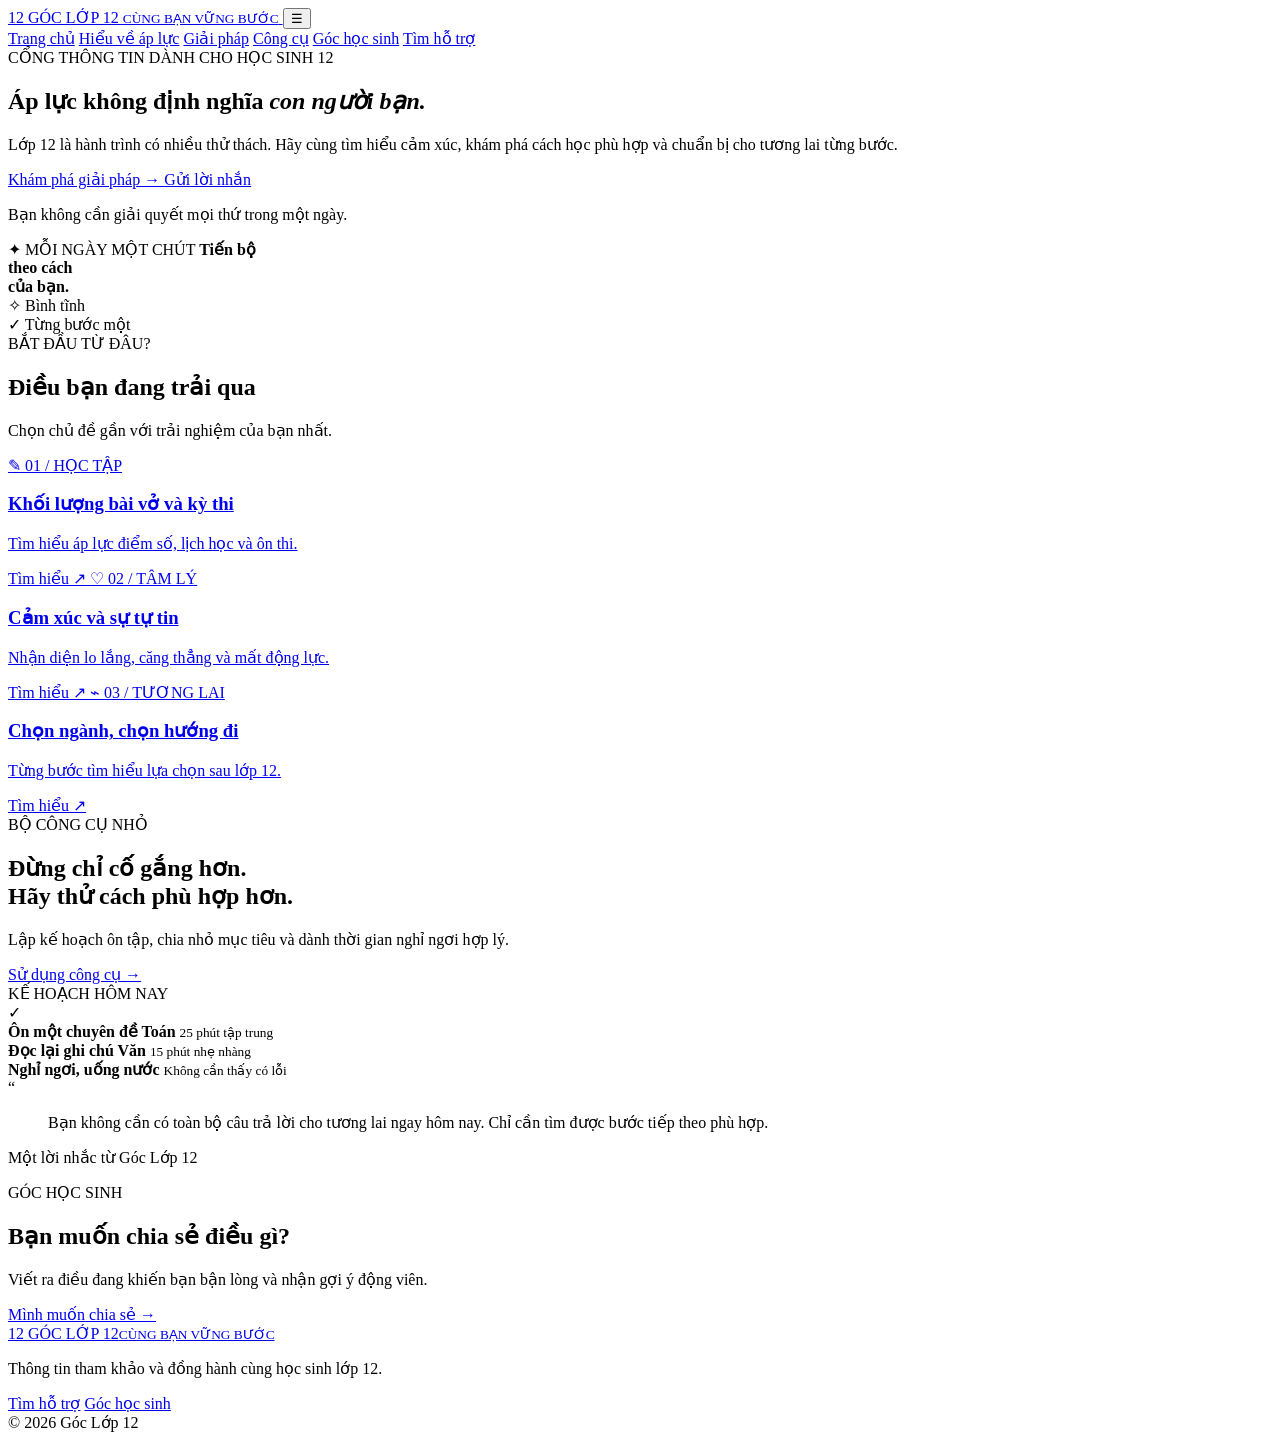
==== index.html @ e757c5ba "index.html" ====
<!DOCTYPE html>
<html lang="vi">
<head>
  <meta charset="UTF-8">
  <meta name="viewport" content="width=device-width, initial-scale=1">
  <meta name="description" content="Góc Lớp 12 - Cổng thông tin đồng hành cùng học sinh lớp 12.">
  <title>Góc Lớp 12 | Cùng bạn vững bước</title>
  <link rel="stylesheet" href="assets/css/style.css">
</head>
<body>

<header class="site-header">
  <div class="container header-inner">
    <a class="brand" href="index.html">
      <span class="brand-mark">12</span>
      <span>GÓC LỚP 12
        <small>CÙNG BẠN VỮNG BƯỚC</small>
      </span>
    </a>

    <button class="menu-toggle" aria-label="Mở menu">☰</button>

    <nav class="main-nav">
      <a class="active" href="index.html">Trang chủ</a>
      <a href="ap-luc.html">Hiểu về áp lực</a>
      <a href="giai-phap.html">Giải pháp</a>
      <a href="cong-cu.html">Công cụ</a>
      <a href="goc-hoc-sinh.html">Góc học sinh</a>
      <a href="tim-ho-tro.html">Tìm hỗ trợ</a>
    </nav>
  </div>
</header>

<main>
  <section class="hero">
    <div class="container hero-grid">
      <div class="hero-copy">
        <span class="eyebrow">CỔNG THÔNG TIN DÀNH CHO HỌC SINH 12</span>

        <h1>
          Áp lực không định nghĩa
          <em>con người bạn.</em>
        </h1>

        <p>
          Lớp 12 là hành trình có nhiều thử thách.
          Hãy cùng tìm hiểu cảm xúc, khám phá cách học
          phù hợp và chuẩn bị cho tương lai từng bước.
        </p>

        <div class="hero-actions">
          <a class="btn btn-primary" href="giai-phap.html">
            Khám phá giải pháp →
          </a>
          <a class="btn btn-light" href="goc-hoc-sinh.html">
            Gửi lời nhắn
          </a>
        </div>

        <p class="hero-note">
          Bạn không cần giải quyết mọi thứ trong một ngày.
        </p>
      </div>

      <div class="hero-art">
        <div class="book-card">
          <span class="book-icon">✦</span>
          <span class="book-label">MỖI NGÀY MỘT CHÚT</span>
          <strong>Tiến bộ<br>theo cách<br>của bạn.</strong>
          <div class="book-lines">
            <i></i><i></i><i></i>
          </div>
        </div>
        <div class="floating-tag tag-top">✧ Bình tĩnh</div>
        <div class="floating-tag tag-bottom">✓ Từng bước một</div>
      </div>
    </div>
  </section>

  <section class="container section">
    <div class="section-heading">
      <div>
        <span class="eyebrow">BẮT ĐẦU TỪ ĐÂU?</span>
        <h2>Điều bạn đang trải qua</h2>
      </div>
      <p>Chọn chủ đề gần với trải nghiệm của bạn nhất.</p>
    </div>

    <div class="topic-grid">
      <a class="topic-card" href="ap-luc.html#hoc-tap">
        <span class="topic-icon blue">✎</span>
        <span class="card-kicker">01 / HỌC TẬP</span>
        <h3>Khối lượng bài vở và kỳ thi</h3>
        <p>Tìm hiểu áp lực điểm số, lịch học và ôn thi.</p>
        <span class="card-link">Tìm hiểu ↗</span>
      </a>

      <a class="topic-card" href="ap-luc.html#tam-ly">
        <span class="topic-icon peach">♡</span>
        <span class="card-kicker">02 / TÂM LÝ</span>
        <h3>Cảm xúc và sự tự tin</h3>
        <p>Nhận diện lo lắng, căng thẳng và mất động lực.</p>
        <span class="card-link">Tìm hiểu ↗</span>
      </a>

      <a class="topic-card" href="ap-luc.html#tuong-lai">
        <span class="topic-icon green">⌁</span>
        <span class="card-kicker">03 / TƯƠNG LAI</span>
        <h3>Chọn ngành, chọn hướng đi</h3>
        <p>Từng bước tìm hiểu lựa chọn sau lớp 12.</p>
        <span class="card-link">Tìm hiểu ↗</span>
      </a>
    </div>
  </section>

  <section class="feature-band">
    <div class="container feature-grid">
      <div>
        <span class="eyebrow light-eyebrow">BỘ CÔNG CỤ NHỎ</span>
        <h2>Đừng chỉ cố gắng hơn.<br>Hãy thử cách phù hợp hơn.</h2>
        <p>
          Lập kế hoạch ôn tập, chia nhỏ mục tiêu
          và dành thời gian nghỉ ngơi hợp lý.
        </p>
        <a class="btn btn-white" href="cong-cu.html">
          Sử dụng công cụ →
        </a>
      </div>

      <div class="mini-plan">
        <div class="mini-plan-head">KẾ HOẠCH HÔM NAY</div>
        <div class="plan-row">
          <span class="check">✓</span>
          <div>
            <strong>Ôn một chuyên đề Toán</strong>
            <small>25 phút tập trung</small>
          </div>
        </div>
        <div class="plan-row">
          <span class="check empty"></span>
          <div>
            <strong>Đọc lại ghi chú Văn</strong>
            <small>15 phút nhẹ nhàng</small>
          </div>
        </div>
        <div class="plan-row">
          <span class="check empty"></span>
          <div>
            <strong>Nghỉ ngơi, uống nước</strong>
            <small>Không cần thấy có lỗi</small>
          </div>
        </div>
      </div>
    </div>
  </section>

  <section class="container section quote-section">
    <div class="quote-mark">“</div>
    <blockquote>
      Bạn không cần có toàn bộ câu trả lời cho tương lai
      ngay hôm nay. Chỉ cần tìm được bước tiếp theo phù hợp.
    </blockquote>
    <p>Một lời nhắc từ Góc Lớp 12</p>
  </section>

  <section class="student-cta">
    <div class="container cta-inner">
      <div>
        <span class="eyebrow">GÓC HỌC SINH</span>
        <h2>Bạn muốn chia sẻ điều gì?</h2>
        <p>Viết ra điều đang khiến bạn bận lòng và nhận gợi ý động viên.</p>
      </div>
      <a class="btn btn-primary" href="goc-hoc-sinh.html">
        Mình muốn chia sẻ →
      </a>
    </div>
  </section>
</main>

<footer class="site-footer">
  <div class="container footer-inner">
    <a class="brand footer-brand" href="index.html">
      <span class="brand-mark">12</span>
      <span>GÓC LỚP 12<small>CÙNG BẠN VỮNG BƯỚC</small></span>
    </a>
    <p>Thông tin tham khảo và đồng hành cùng học sinh lớp 12.</p>
    <div class="footer-links">
      <a href="tim-ho-tro.html">Tìm hỗ trợ</a>
      <a href="goc-hoc-sinh.html">Góc học sinh</a>
    </div>
  </div>
  <div class="container footer-bottom">
    © 2026 Góc Lớp 12
  </div>
</footer>

<script src="assets/js/main.js"></script>
</body>
</html>
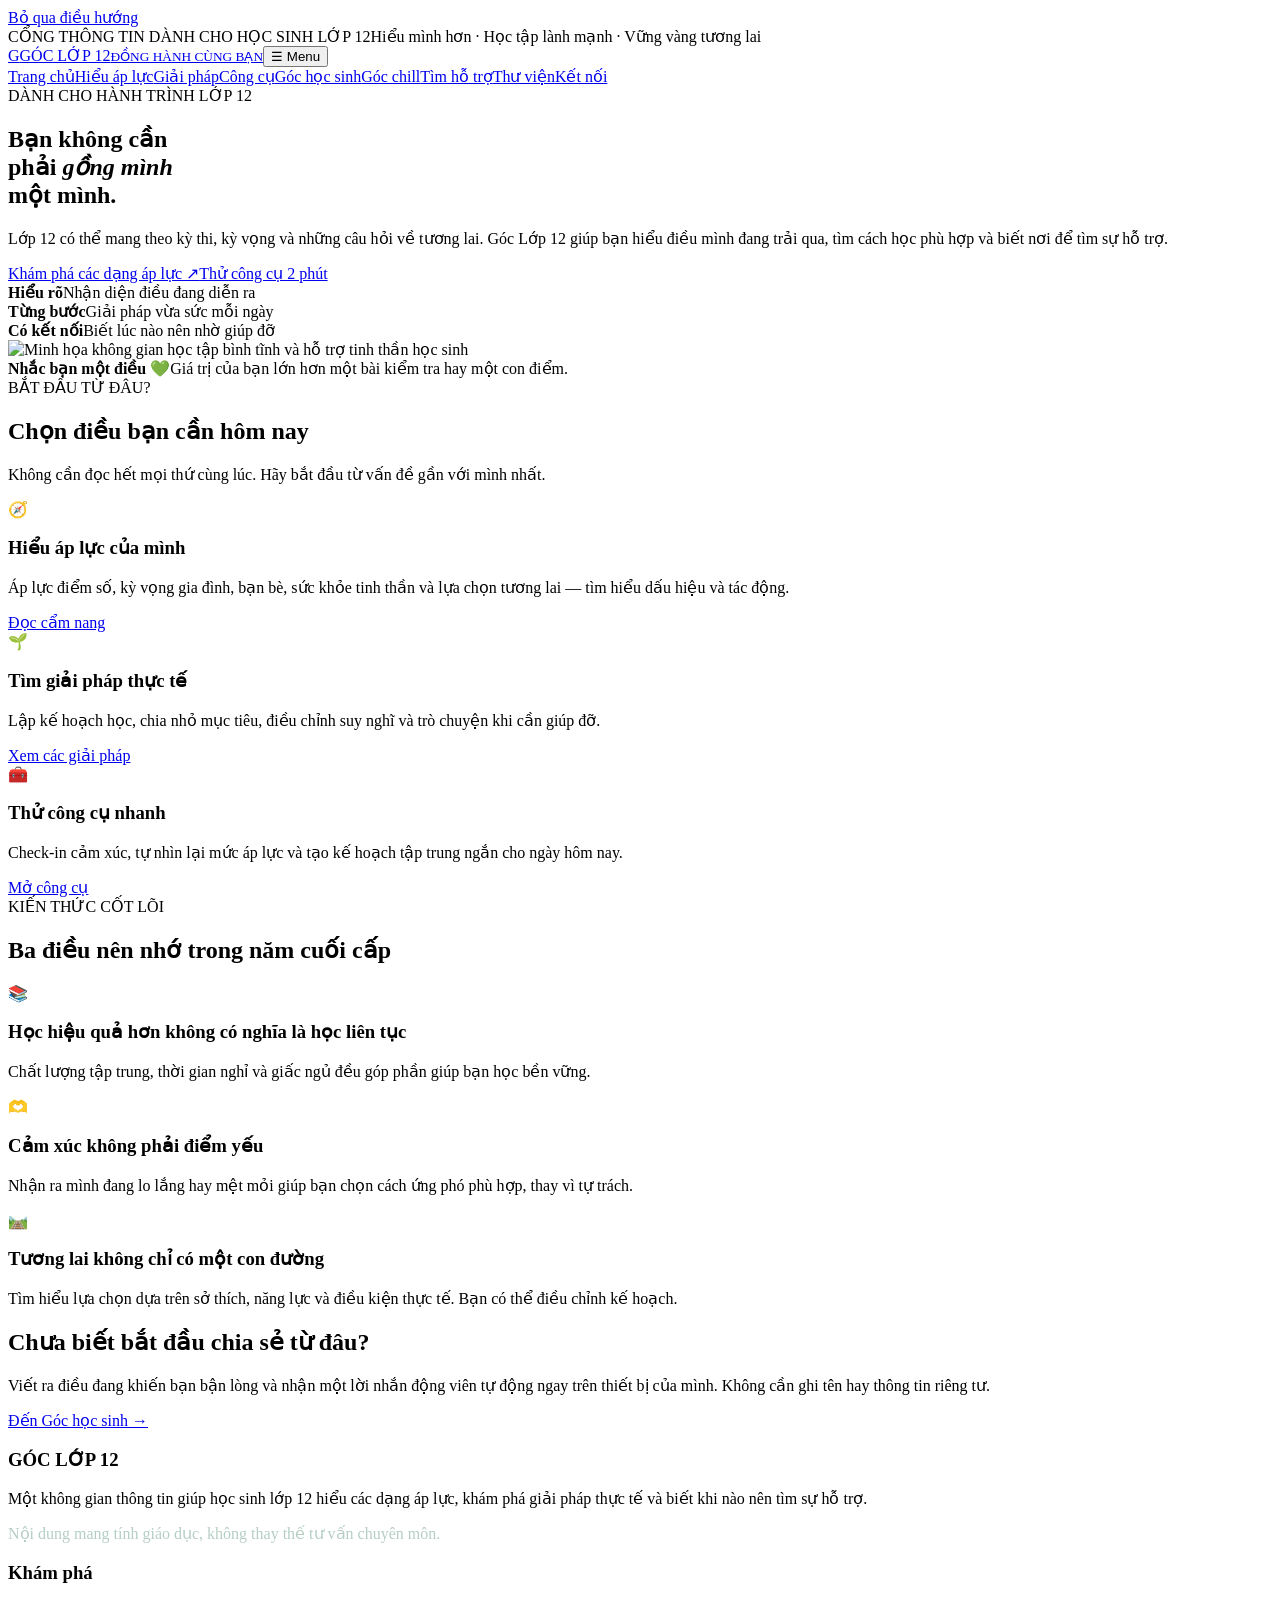
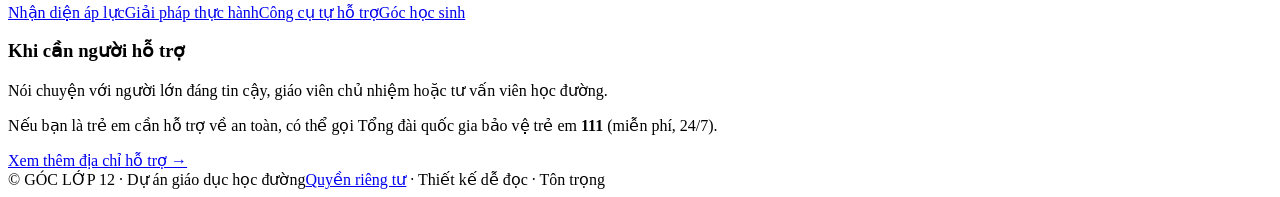
==== commit f162d66d: "Add files via upload" ====
--- a/index.html
+++ b/index.html
@@ -1,199 +1,4 @@
-<!DOCTYPE html>
-<html lang="vi">
-<head>
-  <meta charset="UTF-8">
-  <meta name="viewport" content="width=device-width, initial-scale=1">
-  <meta name="description" content="Góc Lớp 12 - Cổng thông tin đồng hành cùng học sinh lớp 12.">
-  <title>Góc Lớp 12 | Cùng bạn vững bước</title>
-  <link rel="stylesheet" href="assets/css/style.css">
-</head>
-<body>
-
-<header class="site-header">
-  <div class="container header-inner">
-    <a class="brand" href="index.html">
-      <span class="brand-mark">12</span>
-      <span>GÓC LỚP 12
-        <small>CÙNG BẠN VỮNG BƯỚC</small>
-      </span>
-    </a>
-
-    <button class="menu-toggle" aria-label="Mở menu">☰</button>
-
-    <nav class="main-nav">
-      <a class="active" href="index.html">Trang chủ</a>
-      <a href="ap-luc.html">Hiểu về áp lực</a>
-      <a href="giai-phap.html">Giải pháp</a>
-      <a href="cong-cu.html">Công cụ</a>
-      <a href="goc-hoc-sinh.html">Góc học sinh</a>
-      <a href="tim-ho-tro.html">Tìm hỗ trợ</a>
-    </nav>
-  </div>
-</header>
-
-<main>
-  <section class="hero">
-    <div class="container hero-grid">
-      <div class="hero-copy">
-        <span class="eyebrow">CỔNG THÔNG TIN DÀNH CHO HỌC SINH 12</span>
-
-        <h1>
-          Áp lực không định nghĩa
-          <em>con người bạn.</em>
-        </h1>
-
-        <p>
-          Lớp 12 là hành trình có nhiều thử thách.
-          Hãy cùng tìm hiểu cảm xúc, khám phá cách học
-          phù hợp và chuẩn bị cho tương lai từng bước.
-        </p>
-
-        <div class="hero-actions">
-          <a class="btn btn-primary" href="giai-phap.html">
-            Khám phá giải pháp →
-          </a>
-          <a class="btn btn-light" href="goc-hoc-sinh.html">
-            Gửi lời nhắn
-          </a>
-        </div>
-
-        <p class="hero-note">
-          Bạn không cần giải quyết mọi thứ trong một ngày.
-        </p>
-      </div>
-
-      <div class="hero-art">
-        <div class="book-card">
-          <span class="book-icon">✦</span>
-          <span class="book-label">MỖI NGÀY MỘT CHÚT</span>
-          <strong>Tiến bộ<br>theo cách<br>của bạn.</strong>
-          <div class="book-lines">
-            <i></i><i></i><i></i>
-          </div>
-        </div>
-        <div class="floating-tag tag-top">✧ Bình tĩnh</div>
-        <div class="floating-tag tag-bottom">✓ Từng bước một</div>
-      </div>
-    </div>
-  </section>
-
-  <section class="container section">
-    <div class="section-heading">
-      <div>
-        <span class="eyebrow">BẮT ĐẦU TỪ ĐÂU?</span>
-        <h2>Điều bạn đang trải qua</h2>
-      </div>
-      <p>Chọn chủ đề gần với trải nghiệm của bạn nhất.</p>
-    </div>
-
-    <div class="topic-grid">
-      <a class="topic-card" href="ap-luc.html#hoc-tap">
-        <span class="topic-icon blue">✎</span>
-        <span class="card-kicker">01 / HỌC TẬP</span>
-        <h3>Khối lượng bài vở và kỳ thi</h3>
-        <p>Tìm hiểu áp lực điểm số, lịch học và ôn thi.</p>
-        <span class="card-link">Tìm hiểu ↗</span>
-      </a>
-
-      <a class="topic-card" href="ap-luc.html#tam-ly">
-        <span class="topic-icon peach">♡</span>
-        <span class="card-kicker">02 / TÂM LÝ</span>
-        <h3>Cảm xúc và sự tự tin</h3>
-        <p>Nhận diện lo lắng, căng thẳng và mất động lực.</p>
-        <span class="card-link">Tìm hiểu ↗</span>
-      </a>
-
-      <a class="topic-card" href="ap-luc.html#tuong-lai">
-        <span class="topic-icon green">⌁</span>
-        <span class="card-kicker">03 / TƯƠNG LAI</span>
-        <h3>Chọn ngành, chọn hướng đi</h3>
-        <p>Từng bước tìm hiểu lựa chọn sau lớp 12.</p>
-        <span class="card-link">Tìm hiểu ↗</span>
-      </a>
-    </div>
-  </section>
-
-  <section class="feature-band">
-    <div class="container feature-grid">
-      <div>
-        <span class="eyebrow light-eyebrow">BỘ CÔNG CỤ NHỎ</span>
-        <h2>Đừng chỉ cố gắng hơn.<br>Hãy thử cách phù hợp hơn.</h2>
-        <p>
-          Lập kế hoạch ôn tập, chia nhỏ mục tiêu
-          và dành thời gian nghỉ ngơi hợp lý.
-        </p>
-        <a class="btn btn-white" href="cong-cu.html">
-          Sử dụng công cụ →
-        </a>
-      </div>
-
-      <div class="mini-plan">
-        <div class="mini-plan-head">KẾ HOẠCH HÔM NAY</div>
-        <div class="plan-row">
-          <span class="check">✓</span>
-          <div>
-            <strong>Ôn một chuyên đề Toán</strong>
-            <small>25 phút tập trung</small>
-          </div>
-        </div>
-        <div class="plan-row">
-          <span class="check empty"></span>
-          <div>
-            <strong>Đọc lại ghi chú Văn</strong>
-            <small>15 phút nhẹ nhàng</small>
-          </div>
-        </div>
-        <div class="plan-row">
-          <span class="check empty"></span>
-          <div>
-            <strong>Nghỉ ngơi, uống nước</strong>
-            <small>Không cần thấy có lỗi</small>
-          </div>
-        </div>
-      </div>
-    </div>
-  </section>
-
-  <section class="container section quote-section">
-    <div class="quote-mark">“</div>
-    <blockquote>
-      Bạn không cần có toàn bộ câu trả lời cho tương lai
-      ngay hôm nay. Chỉ cần tìm được bước tiếp theo phù hợp.
-    </blockquote>
-    <p>Một lời nhắc từ Góc Lớp 12</p>
-  </section>
-
-  <section class="student-cta">
-    <div class="container cta-inner">
-      <div>
-        <span class="eyebrow">GÓC HỌC SINH</span>
-        <h2>Bạn muốn chia sẻ điều gì?</h2>
-        <p>Viết ra điều đang khiến bạn bận lòng và nhận gợi ý động viên.</p>
-      </div>
-      <a class="btn btn-primary" href="goc-hoc-sinh.html">
-        Mình muốn chia sẻ →
-      </a>
-    </div>
-  </section>
-</main>
-
-<footer class="site-footer">
-  <div class="container footer-inner">
-    <a class="brand footer-brand" href="index.html">
-      <span class="brand-mark">12</span>
-      <span>GÓC LỚP 12<small>CÙNG BẠN VỮNG BƯỚC</small></span>
-    </a>
-    <p>Thông tin tham khảo và đồng hành cùng học sinh lớp 12.</p>
-    <div class="footer-links">
-      <a href="tim-ho-tro.html">Tìm hỗ trợ</a>
-      <a href="goc-hoc-sinh.html">Góc học sinh</a>
-    </div>
-  </div>
-  <div class="container footer-bottom">
-    © 2026 Góc Lớp 12
-  </div>
-</footer>
-
-<script src="assets/js/main.js"></script>
-</body>
-</html>
+<!doctype html><html lang="vi"><head><meta charset="utf-8"><meta name="viewport" content="width=device-width,initial-scale=1"><meta name="description" content="Cổng thông tin đồng hành cùng học sinh lớp 12: áp lực học tập, sức khỏe tinh thần và định hướng tương lai."><meta name="theme-color" content="#176b59"><title>Trang chủ | GÓC LỚP 12</title><link rel="stylesheet" href="assets/style.css?v=20261020-chill1"></head><body><a class="skip" href="#main">Bỏ qua điều hướng</a><div class="topline"><div class="wrap"><span>CỔNG THÔNG TIN DÀNH CHO HỌC SINH LỚP 12</span><span>Hiểu mình hơn · Học tập lành mạnh · Vững vàng tương lai</span></div></div><header class="header"><div class="wrap navrow"><a class="brand" href="index.html"><span class="brandmark">G</span><span>GÓC LỚP 12<small>ĐỒNG HÀNH CÙNG BẠN</small></span></a><button class="nav-toggle" aria-expanded="false" aria-label="Mở menu">☰ Menu</button><nav class="nav" aria-label="Điều hướng chính"><a href="index.html" class="active">Trang chủ</a><a href="ap-luc.html" class="">Hiểu áp lực</a><a href="giai-phap.html" class="">Giải pháp</a><a href="cong-cu.html" class="">Công cụ</a><a href="goc-hoc-sinh.html" class="">Góc học sinh</a><a href="giai-tri.html" class="">Góc chill</a><a href="tim-ho-tro.html" class="">Tìm hỗ trợ</a><a href="kien-thuc.html" class="">Thư viện</a><a href="dat-lich.html" class="">Kết nối</a></nav></div></header><main id="main"><section class="hero"><div class="wrap hero-grid"><div><span class="eyebrow">DÀNH CHO HÀNH TRÌNH LỚP 12</span><h1>Bạn không cần<br>phải <em>gồng mình</em><br>một mình.</h1><p class="lead">Lớp 12 có thể mang theo kỳ thi, kỳ vọng và những câu hỏi về tương lai. Góc Lớp 12 giúp bạn hiểu điều mình đang trải qua, tìm cách học phù hợp và biết nơi để tìm sự hỗ trợ.</p><div class="actions"><a class="btn btn-primary" href="ap-luc.html">Khám phá các dạng áp lực ↗</a><a class="btn btn-light" href="cong-cu.html">Thử công cụ 2 phút</a></div><div class="stats"><div class="stat"><strong>Hiểu rõ</strong><span>Nhận diện điều đang diễn ra</span></div><div class="stat"><strong>Từng bước</strong><span>Giải pháp vừa sức mỗi ngày</span></div><div class="stat"><strong>Có kết nối</strong><span>Biết lúc nào nên nhờ giúp đỡ</span></div></div></div><div class="hero-visual"><img src="assets/hero-students.png" alt="Minh họa không gian học tập bình tĩnh và hỗ trợ tinh thần học sinh"><div class="floating-note"><strong>Nhắc bạn một điều 💚</strong>Giá trị của bạn lớn hơn một bài kiểm tra hay một con điểm.</div></div></div></section>
+<section class="section section-white"><div class="wrap"><div class="section-head"><div><span class="eyebrow">BẮT ĐẦU TỪ ĐÂU?</span><h2>Chọn điều bạn cần hôm nay</h2></div><p>Không cần đọc hết mọi thứ cùng lúc. Hãy bắt đầu từ vấn đề gần với mình nhất.</p></div><div class="cards"><article class="card"><div class="card-icon">🧭</div><h3>Hiểu áp lực của mình</h3><p>Áp lực điểm số, kỳ vọng gia đình, bạn bè, sức khỏe tinh thần và lựa chọn tương lai — tìm hiểu dấu hiệu và tác động.</p><a class="text-link" href="ap-luc.html">Đọc cẩm nang</a></article><article class="card"><div class="card-icon">🌱</div><h3>Tìm giải pháp thực tế</h3><p>Lập kế hoạch học, chia nhỏ mục tiêu, điều chỉnh suy nghĩ và trò chuyện khi cần giúp đỡ.</p><a class="text-link" href="giai-phap.html">Xem các giải pháp</a></article><article class="card"><div class="card-icon">🧰</div><h3>Thử công cụ nhanh</h3><p>Check-in cảm xúc, tự nhìn lại mức áp lực và tạo kế hoạch tập trung ngắn cho ngày hôm nay.</p><a class="text-link" href="cong-cu.html">Mở công cụ</a></article></div></div></section>
+<section class="section"><div class="wrap"><div class="section-head"><div><span class="eyebrow">KIẾN THỨC CỐT LÕI</span><h2>Ba điều nên nhớ trong năm cuối cấp</h2></div></div><div class="cards"><article class="card"><div class="card-icon">📚</div><h3>Học hiệu quả hơn không có nghĩa là học liên tục</h3><p>Chất lượng tập trung, thời gian nghỉ và giấc ngủ đều góp phần giúp bạn học bền vững.</p></article><article class="card"><div class="card-icon">🫶</div><h3>Cảm xúc không phải điểm yếu</h3><p>Nhận ra mình đang lo lắng hay mệt mỏi giúp bạn chọn cách ứng phó phù hợp, thay vì tự trách.</p></article><article class="card"><div class="card-icon">🛤️</div><h3>Tương lai không chỉ có một con đường</h3><p>Tìm hiểu lựa chọn dựa trên sở thích, năng lực và điều kiện thực tế. Bạn có thể điều chỉnh kế hoạch.</p></article></div></div></section>
+<section class="section section-white"><div class="wrap"><div class="banner"><div><h2>Chưa biết bắt đầu chia sẻ từ đâu?</h2><p>Viết ra điều đang khiến bạn bận lòng và nhận một lời nhắn động viên tự động ngay trên thiết bị của mình. Không cần ghi tên hay thông tin riêng tư.</p></div><a class="btn" href="goc-hoc-sinh.html">Đến Góc học sinh →</a></div></div></section></main><footer class="footer"><div class="wrap"><div class="footer-grid"><div><h3>GÓC LỚP 12</h3><p>Một không gian thông tin giúp học sinh lớp 12 hiểu các dạng áp lực, khám phá giải pháp thực tế và biết khi nào nên tìm sự hỗ trợ.</p><p class="smallprint" style="color:#b5cec3">Nội dung mang tính giáo dục, không thay thế tư vấn chuyên môn.</p></div><div><h3>Khám phá</h3><a href="ap-luc.html">Nhận diện áp lực</a><a href="giai-phap.html">Giải pháp thực hành</a><a href="cong-cu.html">Công cụ tự hỗ trợ</a><a href="goc-hoc-sinh.html">Góc học sinh</a></div><div><h3>Khi cần người hỗ trợ</h3><p>Nói chuyện với người lớn đáng tin cậy, giáo viên chủ nhiệm hoặc tư vấn viên học đường.</p><p>Nếu bạn là trẻ em cần hỗ trợ về an toàn, có thể gọi Tổng đài quốc gia bảo vệ trẻ em <strong>111</strong> (miễn phí, 24/7).</p><a href="tim-ho-tro.html">Xem thêm địa chỉ hỗ trợ →</a></div></div><div class="footer-bottom"><span>© <span data-year></span> GÓC LỚP 12 · Dự án giáo dục học đường</span><span><a href="quyen-rieng-tu.html">Quyền riêng tư</a> · Thiết kế dễ đọc · Tôn trọng</span></div></div></footer><script src="assets/app.js?v=20261020-chill1"></script></body></html>
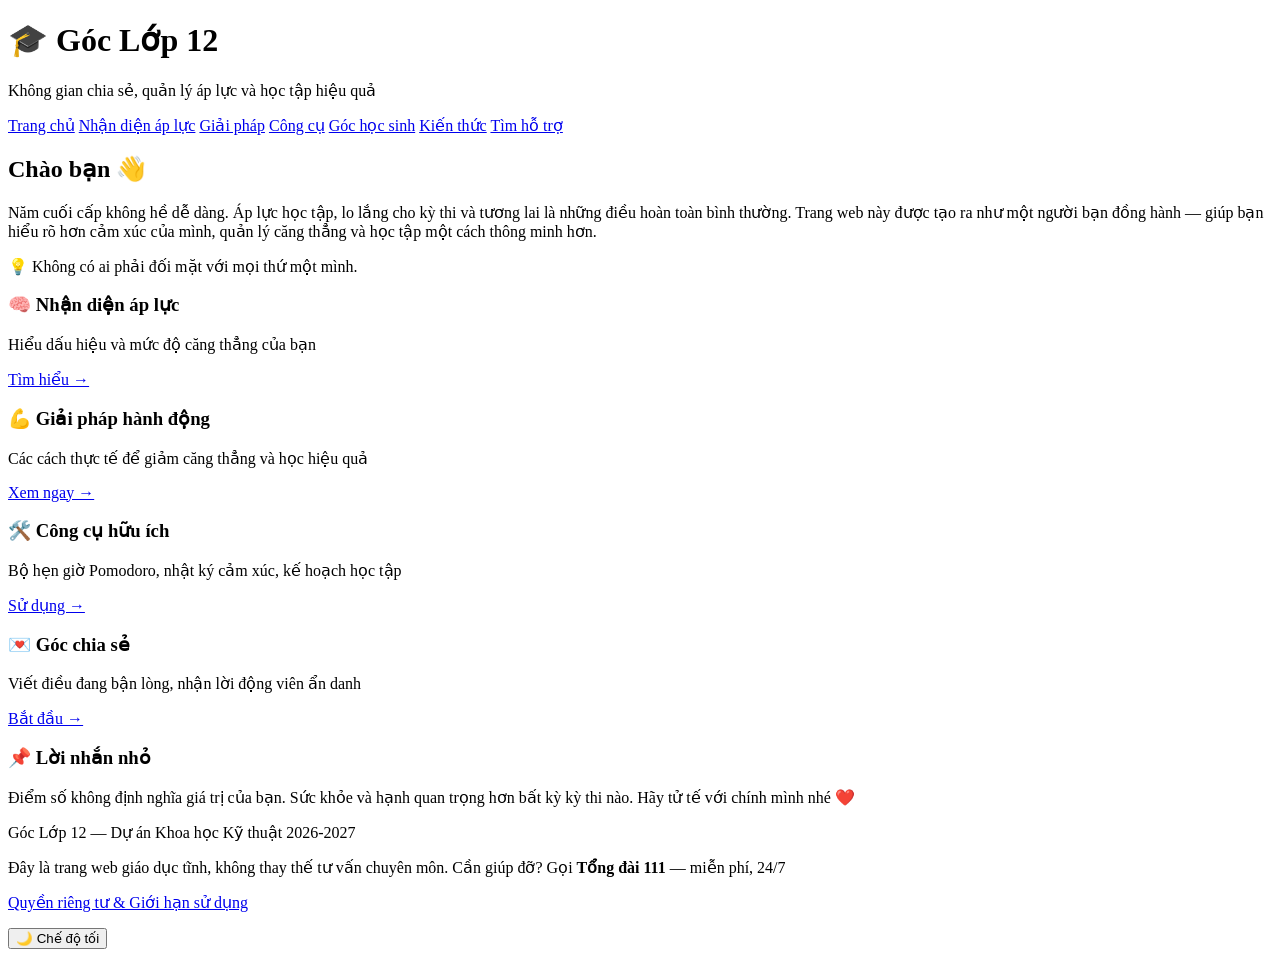
==== commit 1e2b815c: "Update index.html" ====
--- a/index.html
+++ b/index.html
@@ -1,4 +1,76 @@
-<!doctype html><html lang="vi"><head><meta charset="utf-8"><meta name="viewport" content="width=device-width,initial-scale=1"><meta name="description" content="Cổng thông tin đồng hành cùng học sinh lớp 12: áp lực học tập, sức khỏe tinh thần và định hướng tương lai."><meta name="theme-color" content="#176b59"><title>Trang chủ | GÓC LỚP 12</title><link rel="stylesheet" href="assets/style.css?v=20261020-chill1"></head><body><a class="skip" href="#main">Bỏ qua điều hướng</a><div class="topline"><div class="wrap"><span>CỔNG THÔNG TIN DÀNH CHO HỌC SINH LỚP 12</span><span>Hiểu mình hơn · Học tập lành mạnh · Vững vàng tương lai</span></div></div><header class="header"><div class="wrap navrow"><a class="brand" href="index.html"><span class="brandmark">G</span><span>GÓC LỚP 12<small>ĐỒNG HÀNH CÙNG BẠN</small></span></a><button class="nav-toggle" aria-expanded="false" aria-label="Mở menu">☰ Menu</button><nav class="nav" aria-label="Điều hướng chính"><a href="index.html" class="active">Trang chủ</a><a href="ap-luc.html" class="">Hiểu áp lực</a><a href="giai-phap.html" class="">Giải pháp</a><a href="cong-cu.html" class="">Công cụ</a><a href="goc-hoc-sinh.html" class="">Góc học sinh</a><a href="giai-tri.html" class="">Góc chill</a><a href="tim-ho-tro.html" class="">Tìm hỗ trợ</a><a href="kien-thuc.html" class="">Thư viện</a><a href="dat-lich.html" class="">Kết nối</a></nav></div></header><main id="main"><section class="hero"><div class="wrap hero-grid"><div><span class="eyebrow">DÀNH CHO HÀNH TRÌNH LỚP 12</span><h1>Bạn không cần<br>phải <em>gồng mình</em><br>một mình.</h1><p class="lead">Lớp 12 có thể mang theo kỳ thi, kỳ vọng và những câu hỏi về tương lai. Góc Lớp 12 giúp bạn hiểu điều mình đang trải qua, tìm cách học phù hợp và biết nơi để tìm sự hỗ trợ.</p><div class="actions"><a class="btn btn-primary" href="ap-luc.html">Khám phá các dạng áp lực ↗</a><a class="btn btn-light" href="cong-cu.html">Thử công cụ 2 phút</a></div><div class="stats"><div class="stat"><strong>Hiểu rõ</strong><span>Nhận diện điều đang diễn ra</span></div><div class="stat"><strong>Từng bước</strong><span>Giải pháp vừa sức mỗi ngày</span></div><div class="stat"><strong>Có kết nối</strong><span>Biết lúc nào nên nhờ giúp đỡ</span></div></div></div><div class="hero-visual"><img src="assets/hero-students.png" alt="Minh họa không gian học tập bình tĩnh và hỗ trợ tinh thần học sinh"><div class="floating-note"><strong>Nhắc bạn một điều 💚</strong>Giá trị của bạn lớn hơn một bài kiểm tra hay một con điểm.</div></div></div></section>
-<section class="section section-white"><div class="wrap"><div class="section-head"><div><span class="eyebrow">BẮT ĐẦU TỪ ĐÂU?</span><h2>Chọn điều bạn cần hôm nay</h2></div><p>Không cần đọc hết mọi thứ cùng lúc. Hãy bắt đầu từ vấn đề gần với mình nhất.</p></div><div class="cards"><article class="card"><div class="card-icon">🧭</div><h3>Hiểu áp lực của mình</h3><p>Áp lực điểm số, kỳ vọng gia đình, bạn bè, sức khỏe tinh thần và lựa chọn tương lai — tìm hiểu dấu hiệu và tác động.</p><a class="text-link" href="ap-luc.html">Đọc cẩm nang</a></article><article class="card"><div class="card-icon">🌱</div><h3>Tìm giải pháp thực tế</h3><p>Lập kế hoạch học, chia nhỏ mục tiêu, điều chỉnh suy nghĩ và trò chuyện khi cần giúp đỡ.</p><a class="text-link" href="giai-phap.html">Xem các giải pháp</a></article><article class="card"><div class="card-icon">🧰</div><h3>Thử công cụ nhanh</h3><p>Check-in cảm xúc, tự nhìn lại mức áp lực và tạo kế hoạch tập trung ngắn cho ngày hôm nay.</p><a class="text-link" href="cong-cu.html">Mở công cụ</a></article></div></div></section>
-<section class="section"><div class="wrap"><div class="section-head"><div><span class="eyebrow">KIẾN THỨC CỐT LÕI</span><h2>Ba điều nên nhớ trong năm cuối cấp</h2></div></div><div class="cards"><article class="card"><div class="card-icon">📚</div><h3>Học hiệu quả hơn không có nghĩa là học liên tục</h3><p>Chất lượng tập trung, thời gian nghỉ và giấc ngủ đều góp phần giúp bạn học bền vững.</p></article><article class="card"><div class="card-icon">🫶</div><h3>Cảm xúc không phải điểm yếu</h3><p>Nhận ra mình đang lo lắng hay mệt mỏi giúp bạn chọn cách ứng phó phù hợp, thay vì tự trách.</p></article><article class="card"><div class="card-icon">🛤️</div><h3>Tương lai không chỉ có một con đường</h3><p>Tìm hiểu lựa chọn dựa trên sở thích, năng lực và điều kiện thực tế. Bạn có thể điều chỉnh kế hoạch.</p></article></div></div></section>
-<section class="section section-white"><div class="wrap"><div class="banner"><div><h2>Chưa biết bắt đầu chia sẻ từ đâu?</h2><p>Viết ra điều đang khiến bạn bận lòng và nhận một lời nhắn động viên tự động ngay trên thiết bị của mình. Không cần ghi tên hay thông tin riêng tư.</p></div><a class="btn" href="goc-hoc-sinh.html">Đến Góc học sinh →</a></div></div></section></main><footer class="footer"><div class="wrap"><div class="footer-grid"><div><h3>GÓC LỚP 12</h3><p>Một không gian thông tin giúp học sinh lớp 12 hiểu các dạng áp lực, khám phá giải pháp thực tế và biết khi nào nên tìm sự hỗ trợ.</p><p class="smallprint" style="color:#b5cec3">Nội dung mang tính giáo dục, không thay thế tư vấn chuyên môn.</p></div><div><h3>Khám phá</h3><a href="ap-luc.html">Nhận diện áp lực</a><a href="giai-phap.html">Giải pháp thực hành</a><a href="cong-cu.html">Công cụ tự hỗ trợ</a><a href="goc-hoc-sinh.html">Góc học sinh</a></div><div><h3>Khi cần người hỗ trợ</h3><p>Nói chuyện với người lớn đáng tin cậy, giáo viên chủ nhiệm hoặc tư vấn viên học đường.</p><p>Nếu bạn là trẻ em cần hỗ trợ về an toàn, có thể gọi Tổng đài quốc gia bảo vệ trẻ em <strong>111</strong> (miễn phí, 24/7).</p><a href="tim-ho-tro.html">Xem thêm địa chỉ hỗ trợ →</a></div></div><div class="footer-bottom"><span>© <span data-year></span> GÓC LỚP 12 · Dự án giáo dục học đường</span><span><a href="quyen-rieng-tu.html">Quyền riêng tư</a> · Thiết kế dễ đọc · Tôn trọng</span></div></div></footer><script src="assets/app.js?v=20261020-chill1"></script></body></html>+<!DOCTYPE html>
+<html lang="vi">
+<head>
+    <meta charset="UTF-8">
+    <meta name="viewport" content="width=device-width, initial-scale=1.0">
+    <title>Góc Lớp 12 — Hỗ trợ tâm lý & Học tập</title>
+    <link rel="stylesheet" href="assets/css/style.css">
+</head>
+<body>
+    <header class="hero">
+        <div class="container">
+            <h1>🎓 Góc Lớp 12</h1>
+            <p class="subhead">Không gian chia sẻ, quản lý áp lực và học tập hiệu quả</p>
+        </div>
+    </header>
+
+    <nav class="main-nav">
+        <div class="container">
+            <a href="index.html" class="active">Trang chủ</a>
+            <a href="ap-luc.html">Nhận diện áp lực</a>
+            <a href="giai-phap.html">Giải pháp</a>
+            <a href="cong-cu.html">Công cụ</a>
+            <a href="goc-hoc-sinh.html">Góc học sinh</a>
+            <a href="kien-thuc.html">Kiến thức</a>
+            <a href="tim-ho-tro.html">Tìm hỗ trợ</a>
+        </div>
+    </nav>
+
+    <main class="container">
+        <section class="intro-card">
+            <h2>Chào bạn 👋</h2>
+            <p>Năm cuối cấp không hề dễ dàng. Áp lực học tập, lo lắng cho kỳ thi và tương lai là những điều hoàn toàn bình thường. Trang web này được tạo ra như một người bạn đồng hành — giúp bạn hiểu rõ hơn cảm xúc của mình, quản lý căng thẳng và học tập một cách thông minh hơn.</p>
+            <p class="muted">💡 Không có ai phải đối mặt với mọi thứ một mình.</p>
+        </section>
+
+        <section class="feature-grid">
+            <div class="feature-card">
+                <h3>🧠 Nhận diện áp lực</h3>
+                <p>Hiểu dấu hiệu và mức độ căng thẳng của bạn</p>
+                <a href="ap-luc.html" class="btn">Tìm hiểu →</a>
+            </div>
+            <div class="feature-card">
+                <h3>💪 Giải pháp hành động</h3>
+                <p>Các cách thực tế để giảm căng thẳng và học hiệu quả</p>
+                <a href="giai-phap.html" class="btn">Xem ngay →</a>
+            </div>
+            <div class="feature-card">
+                <h3>🛠️ Công cụ hữu ích</h3>
+                <p>Bộ hẹn giờ Pomodoro, nhật ký cảm xúc, kế hoạch học tập</p>
+                <a href="cong-cu.html" class="btn">Sử dụng →</a>
+            </div>
+            <div class="feature-card">
+                <h3>💌 Góc chia sẻ</h3>
+                <p>Viết điều đang bận lòng, nhận lời động viên ẩn danh</p>
+                <a href="goc-hoc-sinh.html" class="btn">Bắt đầu →</a>
+            </div>
+        </section>
+
+        <section class="quick-note">
+            <h3>📌 Lời nhắn nhỏ</h3>
+            <p>Điểm số không định nghĩa giá trị của bạn. Sức khỏe và hạnh quan trọng hơn bất kỳ kỳ thi nào. Hãy tử tế với chính mình nhé ❤️</p>
+        </section>
+    </main>
+
+    <footer>
+        <div class="container">
+            <p>Góc Lớp 12 — Dự án Khoa học Kỹ thuật 2026-2027</p>
+            <p class="muted">Đây là trang web giáo dục tĩnh, không thay thế tư vấn chuyên môn. Cần giúp đỡ? Gọi <strong>Tổng đài 111</strong> — miễn phí, 24/7</p>
+            <p><a href="quyen-rieng-tu.html">Quyền riêng tư & Giới hạn sử dụng</a></p>
+            <button id="theme-toggle" class="theme-btn">🌙 Chế độ tối</button>
+        </div>
+    </footer>
+
+    <script src="assets/js/main.js"></script>
+</body>
+</html>
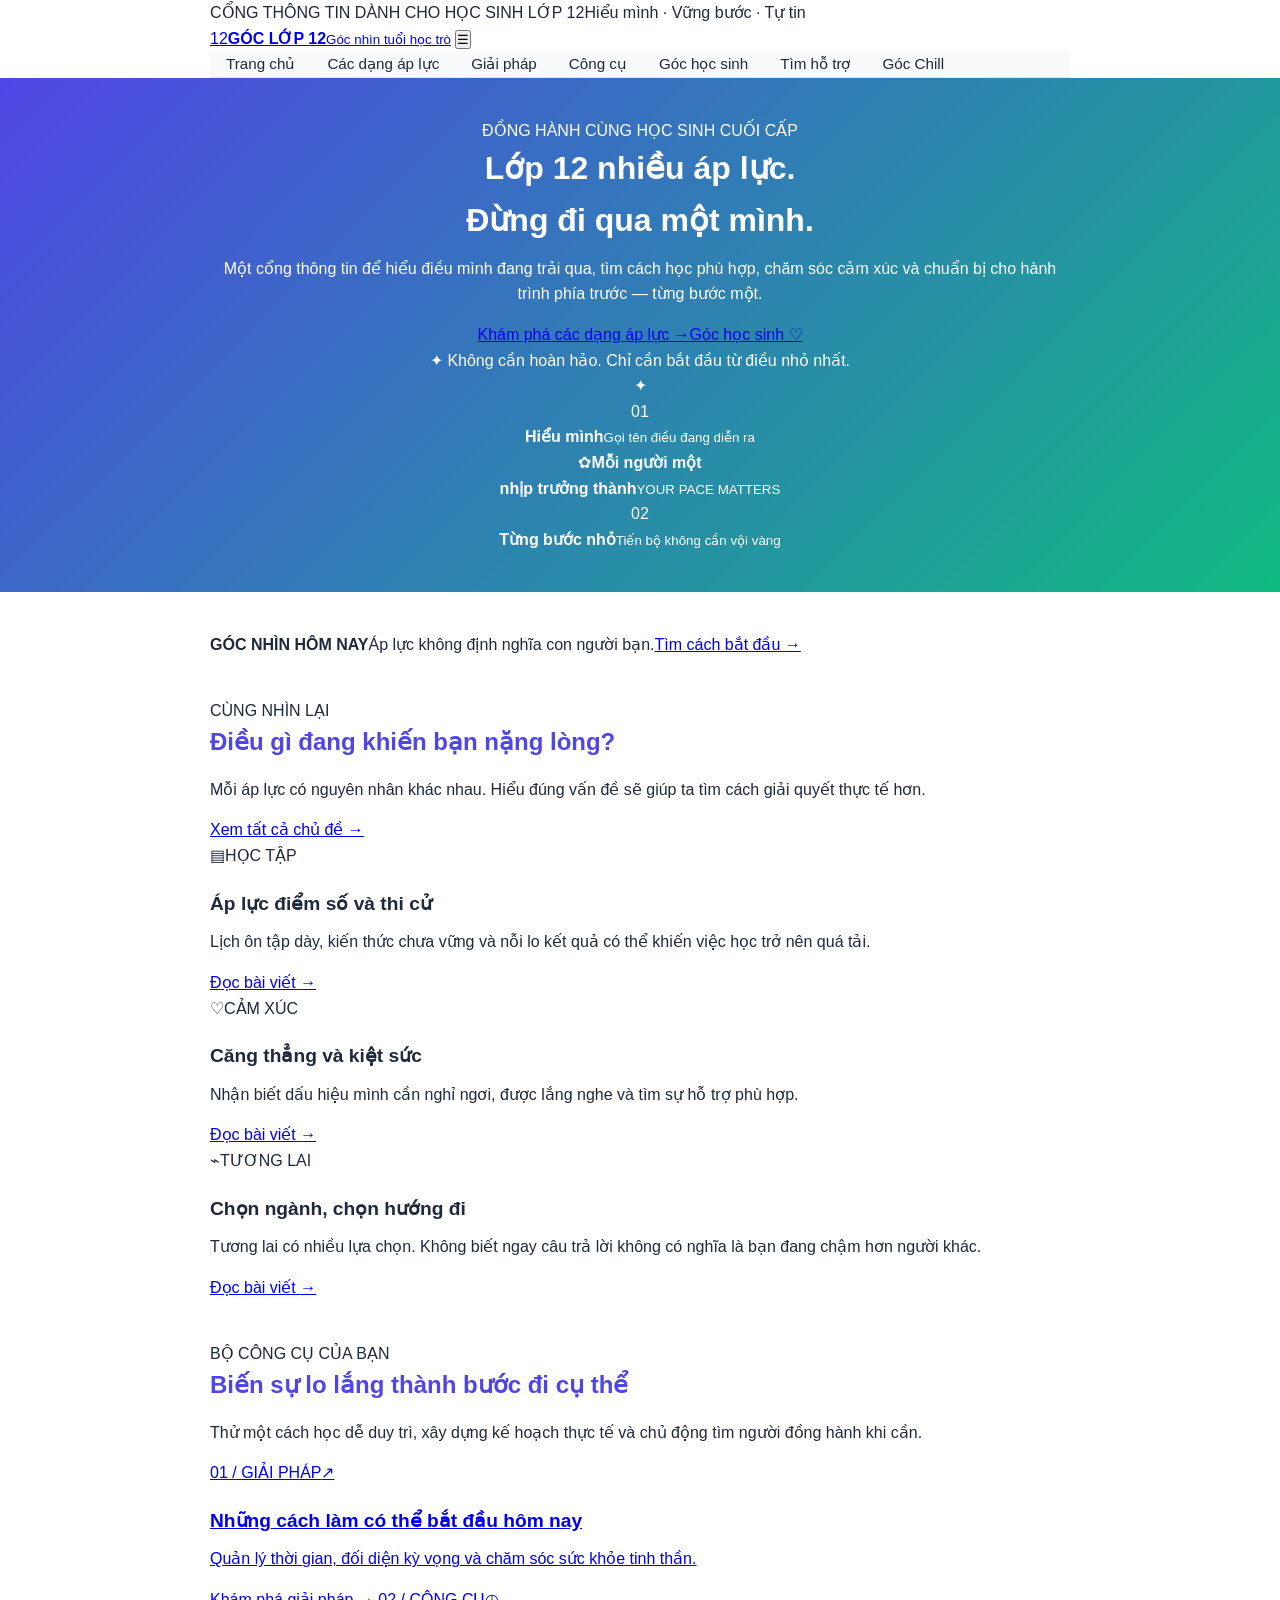
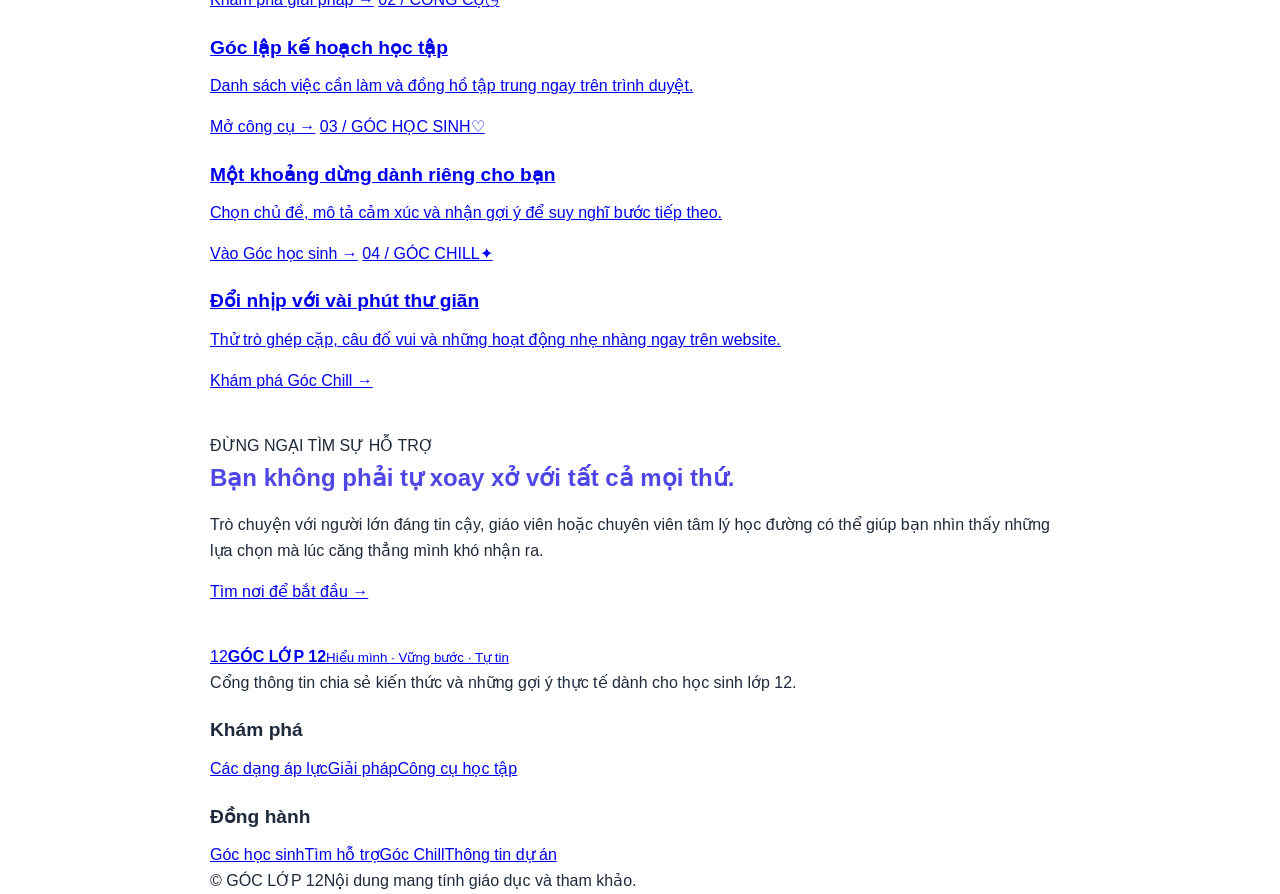
==== commit 363e41eb: "Add files via upload" ====
--- a/index.html
+++ b/index.html
@@ -1,76 +1,50 @@
-<!DOCTYPE html>
+<!doctype html>
 <html lang="vi">
 <head>
-    <meta charset="UTF-8">
-    <meta name="viewport" content="width=device-width, initial-scale=1.0">
-    <title>Góc Lớp 12 — Hỗ trợ tâm lý & Học tập</title>
-    <link rel="stylesheet" href="assets/css/style.css">
+  <meta charset="utf-8">
+  <meta name="viewport" content="width=device-width, initial-scale=1">
+  <meta name="theme-color" content="#123b72">
+  <meta name="description" content="GÓC LỚP 12 — Cổng thông tin về áp lực học tập, sức khỏe tinh thần, định hướng tương lai và giải pháp dành cho học sinh cuối cấp.">
+  <title>GÓC LỚP 12 — Hiểu mình, vững bước</title>
+  <link rel="stylesheet" href="assets/css/style.css">
+  <script src="assets/js/main.js" defer></script>
 </head>
 <body>
-    <header class="hero">
-        <div class="container">
-            <h1>🎓 Góc Lớp 12</h1>
-            <p class="subhead">Không gian chia sẻ, quản lý áp lực và học tập hiệu quả</p>
-        </div>
-    </header>
-
-    <nav class="main-nav">
-        <div class="container">
-            <a href="index.html" class="active">Trang chủ</a>
-            <a href="ap-luc.html">Nhận diện áp lực</a>
-            <a href="giai-phap.html">Giải pháp</a>
-            <a href="cong-cu.html">Công cụ</a>
-            <a href="goc-hoc-sinh.html">Góc học sinh</a>
-            <a href="kien-thuc.html">Kiến thức</a>
-            <a href="tim-ho-tro.html">Tìm hỗ trợ</a>
-        </div>
+  <div class="topbar"><div class="container topbar-inner"><span>CỔNG THÔNG TIN DÀNH CHO HỌC SINH LỚP 12</span><span>Hiểu mình · Vững bước · Tự tin</span></div></div>
+  <header class="site-header"><div class="container header-inner">
+    <a class="brand" href="index.html" aria-label="Góc Lớp 12 - Trang chủ"><span class="brand-mark">12</span><span><strong>GÓC LỚP 12</strong><small>Góc nhìn tuổi học trò</small></span></a>
+    <button class="menu-toggle" type="button" aria-expanded="false" aria-controls="main-nav" aria-label="Mở menu">☰</button>
+    <nav class="main-nav" id="main-nav" aria-label="Điều hướng chính">
+      <a href="index.html">Trang chủ</a><a href="ap-luc.html">Các dạng áp lực</a><a href="giai-phap.html">Giải pháp</a><a href="cong-cu.html">Công cụ</a><a href="goc-hoc-sinh.html">Góc học sinh</a><a href="tim-ho-tro.html">Tìm hỗ trợ</a><a href="goc-chill.html">Góc Chill</a>
     </nav>
-
-    <main class="container">
-        <section class="intro-card">
-            <h2>Chào bạn 👋</h2>
-            <p>Năm cuối cấp không hề dễ dàng. Áp lực học tập, lo lắng cho kỳ thi và tương lai là những điều hoàn toàn bình thường. Trang web này được tạo ra như một người bạn đồng hành — giúp bạn hiểu rõ hơn cảm xúc của mình, quản lý căng thẳng và học tập một cách thông minh hơn.</p>
-            <p class="muted">💡 Không có ai phải đối mặt với mọi thứ một mình.</p>
-        </section>
-
-        <section class="feature-grid">
-            <div class="feature-card">
-                <h3>🧠 Nhận diện áp lực</h3>
-                <p>Hiểu dấu hiệu và mức độ căng thẳng của bạn</p>
-                <a href="ap-luc.html" class="btn">Tìm hiểu →</a>
-            </div>
-            <div class="feature-card">
-                <h3>💪 Giải pháp hành động</h3>
-                <p>Các cách thực tế để giảm căng thẳng và học hiệu quả</p>
-                <a href="giai-phap.html" class="btn">Xem ngay →</a>
-            </div>
-            <div class="feature-card">
-                <h3>🛠️ Công cụ hữu ích</h3>
-                <p>Bộ hẹn giờ Pomodoro, nhật ký cảm xúc, kế hoạch học tập</p>
-                <a href="cong-cu.html" class="btn">Sử dụng →</a>
-            </div>
-            <div class="feature-card">
-                <h3>💌 Góc chia sẻ</h3>
-                <p>Viết điều đang bận lòng, nhận lời động viên ẩn danh</p>
-                <a href="goc-hoc-sinh.html" class="btn">Bắt đầu →</a>
-            </div>
-        </section>
-
-        <section class="quick-note">
-            <h3>📌 Lời nhắn nhỏ</h3>
-            <p>Điểm số không định nghĩa giá trị của bạn. Sức khỏe và hạnh quan trọng hơn bất kỳ kỳ thi nào. Hãy tử tế với chính mình nhé ❤️</p>
-        </section>
-    </main>
-
-    <footer>
-        <div class="container">
-            <p>Góc Lớp 12 — Dự án Khoa học Kỹ thuật 2026-2027</p>
-            <p class="muted">Đây là trang web giáo dục tĩnh, không thay thế tư vấn chuyên môn. Cần giúp đỡ? Gọi <strong>Tổng đài 111</strong> — miễn phí, 24/7</p>
-            <p><a href="quyen-rieng-tu.html">Quyền riêng tư & Giới hạn sử dụng</a></p>
-            <button id="theme-toggle" class="theme-btn">🌙 Chế độ tối</button>
-        </div>
-    </footer>
-
-    <script src="assets/js/main.js"></script>
-</body>
-</html>
+  </div></header>
+  <main>
+    <section class="hero"><div class="container hero-grid">
+      <div class="hero-copy"><span class="eyebrow"><span class="live-dot"></span> ĐỒNG HÀNH CÙNG HỌC SINH CUỐI CẤP</span>
+        <h1>Lớp 12 nhiều áp lực.<br><span>Đừng đi qua một mình.</span></h1>
+        <p class="lead">Một cổng thông tin để hiểu điều mình đang trải qua, tìm cách học phù hợp, chăm sóc cảm xúc và chuẩn bị cho hành trình phía trước — từng bước một.</p>
+        <div class="hero-actions"><a class="button button-primary" href="ap-luc.html">Khám phá các dạng áp lực <span aria-hidden="true">→</span></a><a class="button button-outline" href="goc-hoc-sinh.html">Góc học sinh ♡</a></div>
+        <div class="hero-note"><span>✦</span> Không cần hoàn hảo. Chỉ cần bắt đầu từ điều nhỏ nhất.</div>
+      </div>
+      <div class="hero-visual" aria-label="Thông điệp tích cực dành cho học sinh"><div class="visual-orbit orbit-a"></div><div class="visual-orbit orbit-b"></div><div class="visual-sun">✦</div><div class="visual-card visual-card-top"><span>01</span><div><b>Hiểu mình</b><small>Gọi tên điều đang diễn ra</small></div></div><div class="visual-main"><span class="visual-main-icon">✿</span><b>Mỗi người một<br>nhịp trưởng thành</b><small>YOUR PACE MATTERS</small></div><div class="visual-card visual-card-bottom"><span>02</span><div><b>Từng bước nhỏ</b><small>Tiến bộ không cần vội vàng</small></div></div></div>
+    </div></section>
+    <section class="ticker"><div class="container ticker-inner"><strong>GÓC NHÌN HÔM NAY</strong><span>Áp lực không định nghĩa con người bạn.</span><a href="giai-phap.html">Tìm cách bắt đầu <span aria-hidden="true">→</span></a></div></section>
+    <section class="section"><div class="container"><div class="section-heading"><div><span class="eyebrow">CÙNG NHÌN LẠI</span><h2>Điều gì đang khiến bạn nặng lòng?</h2><p>Mỗi áp lực có nguyên nhân khác nhau. Hiểu đúng vấn đề sẽ giúp ta tìm cách giải quyết thực tế hơn.</p></div><a class="text-link" href="ap-luc.html">Xem tất cả chủ đề →</a></div>
+      <div class="card-grid">
+        <article class="topic-card"><div class="card-topline"><span class="icon-tile blue">▤</span><span class="tag">HỌC TẬP</span></div><h3>Áp lực điểm số và thi cử</h3><p>Lịch ôn tập dày, kiến thức chưa vững và nỗi lo kết quả có thể khiến việc học trở nên quá tải.</p><a class="card-link" href="ap-luc.html#hoc-tap">Đọc bài viết <span>→</span></a></article>
+        <article class="topic-card"><div class="card-topline"><span class="icon-tile lilac">♡</span><span class="tag">CẢM XÚC</span></div><h3>Căng thẳng và kiệt sức</h3><p>Nhận biết dấu hiệu mình cần nghỉ ngơi, được lắng nghe và tìm sự hỗ trợ phù hợp.</p><a class="card-link" href="ap-luc.html#tam-ly">Đọc bài viết <span>→</span></a></article>
+        <article class="topic-card"><div class="card-topline"><span class="icon-tile amber">⌁</span><span class="tag">TƯƠNG LAI</span></div><h3>Chọn ngành, chọn hướng đi</h3><p>Tương lai có nhiều lựa chọn. Không biết ngay câu trả lời không có nghĩa là bạn đang chậm hơn người khác.</p><a class="card-link" href="ap-luc.html#tuong-lai">Đọc bài viết <span>→</span></a></article>
+      </div>
+    </div></section>
+    <section class="section section-tint"><div class="container"><div class="section-heading"><div><span class="eyebrow">BỘ CÔNG CỤ CỦA BẠN</span><h2>Biến sự lo lắng thành bước đi cụ thể</h2><p>Thử một cách học dễ duy trì, xây dựng kế hoạch thực tế và chủ động tìm người đồng hành khi cần.</p></div></div>
+      <div class="feature-grid">
+        <a class="feature-card" href="giai-phap.html"><span class="feature-number">01 / GIẢI PHÁP</span><span class="feature-icon">↗</span><h3>Những cách làm có thể bắt đầu hôm nay</h3><p>Quản lý thời gian, đối diện kỳ vọng và chăm sóc sức khỏe tinh thần.</p><span class="feature-arrow">Khám phá giải pháp →</span></a>
+        <a class="feature-card" href="cong-cu.html"><span class="feature-number">02 / CÔNG CỤ</span><span class="feature-icon">◷</span><h3>Góc lập kế hoạch học tập</h3><p>Danh sách việc cần làm và đồng hồ tập trung ngay trên trình duyệt.</p><span class="feature-arrow">Mở công cụ →</span></a>
+        <a class="feature-card feature-dark" href="goc-hoc-sinh.html"><span class="feature-number">03 / GÓC HỌC SINH</span><span class="feature-icon">♡</span><h3>Một khoảng dừng dành riêng cho bạn</h3><p>Chọn chủ đề, mô tả cảm xúc và nhận gợi ý để suy nghĩ bước tiếp theo.</p><span class="feature-arrow">Vào Góc học sinh →</span></a>
+        <a class="feature-card feature-chill" href="goc-chill.html"><span class="feature-number">04 / GÓC CHILL</span><span class="feature-icon">✦</span><h3>Đổi nhịp với vài phút thư giãn</h3><p>Thử trò ghép cặp, câu đố vui và những hoạt động nhẹ nhàng ngay trên website.</p><span class="feature-arrow">Khám phá Góc Chill →</span></a>
+      </div>
+    </div></section>
+    <section class="section"><div class="container feature-band"><div><span class="eyebrow eyebrow-light">ĐỪNG NGẠI TÌM SỰ HỖ TRỢ</span><h2>Bạn không phải tự xoay xở với tất cả mọi thứ.</h2><p>Trò chuyện với người lớn đáng tin cậy, giáo viên hoặc chuyên viên tâm lý học đường có thể giúp bạn nhìn thấy những lựa chọn mà lúc căng thẳng mình khó nhận ra.</p></div><a class="button button-light" href="tim-ho-tro.html">Tìm nơi để bắt đầu →</a></div></section>
+  </main>
+  <footer class="site-footer"><div class="container footer-grid"><div><a class="brand brand-footer" href="index.html"><span class="brand-mark">12</span><span><strong>GÓC LỚP 12</strong><small>Hiểu mình · Vững bước · Tự tin</small></span></a><p class="footer-about">Cổng thông tin chia sẻ kiến thức và những gợi ý thực tế dành cho học sinh lớp 12.</p></div><div><h3>Khám phá</h3><a href="ap-luc.html">Các dạng áp lực</a><a href="giai-phap.html">Giải pháp</a><a href="cong-cu.html">Công cụ học tập</a></div><div><h3>Đồng hành</h3><a href="goc-hoc-sinh.html">Góc học sinh</a><a href="tim-ho-tro.html">Tìm hỗ trợ</a><a href="goc-chill.html">Góc Chill</a><a href="README.md">Thông tin dự án</a></div></div><div class="container footer-bottom"><span>© <span data-current-year></span> GÓC LỚP 12</span><span>Nội dung mang tính giáo dục và tham khảo.</span></div></footer>
+</body></html>
--- a/assets/css/style.css
+++ b/assets/css/style.css
@@ -0,0 +1,492 @@
+/* ===== CÀI ĐẶT CHUNG ===== */
+:root {
+    --primary: #4f46e5;
+    --primary-dark: #4338ca;
+    --secondary: #10b981;
+    --accent: #f59e0b;
+    --danger: #ef4444;
+    --light: #f8fafc;
+    --dark: #1e293b;
+    --gray: #64748b;
+    --bg: #ffffff;
+    --card-bg: #f8fafc;
+    --border: #e2e8f0;
+    --shadow: 0 2px 8px rgba(0,0,0,0.08);
+}
+
+[data-theme="dark"] {
+    --primary: #818cf8;
+    --secondary: #34d399;
+    --accent: #fbbf24;
+    --bg: #0f172a;
+    --card-bg: #1e293b;
+    --dark: #f1f5f9;
+    --gray: #94a3b8;
+    --border: #334155;
+    --shadow: 0 2px 8px rgba(0,0,0,0.3);
+}
+
+* {
+    box-sizing: border-box;
+    margin: 0;
+    padding: 0;
+}
+
+body {
+    font-family: 'Segoe UI', Arial, sans-serif;
+    line-height: 1.6;
+    color: var(--dark);
+    background-color: var(--bg);
+    transition: background-color 0.3s ease, color 0.3s ease;
+}
+
+.container {
+    max-width: 900px;
+    margin: 0 auto;
+    padding: 0 20px;
+}
+
+/* ===== TIÊU ĐỀ ===== */
+.hero, .mini-hero {
+    background: linear-gradient(135deg, var(--primary) 0%, var(--secondary) 100%);
+    color: white;
+    padding: 40px 20px;
+    text-align: center;
+}
+
+.hero h1, .mini-hero h1 {
+    font-size: 2rem;
+    margin-bottom: 10px;
+}
+
+.subhead {
+    font-size: 1.1rem;
+    opacity: 0.9;
+}
+
+/* ===== ĐIỀU HƯỚNG ===== */
+.main-nav {
+    background: var(--card-bg);
+    border-bottom: 1px solid var(--border);
+    position: sticky;
+    top: 0;
+    z-index: 100;
+}
+
+.main-nav .container {
+    display: flex;
+    flex-wrap: wrap;
+    gap: 5px;
+    padding: 12px 20px;
+    justify-content: center;
+}
+
+.main-nav a {
+    padding: 8px 16px;
+    border-radius: 6px;
+    text-decoration: none;
+    color: var(--dark);
+    font-size: 0.95rem;
+    transition: all 0.2s;
+}
+
+.main-nav a:hover {
+    background: rgba(79, 70, 229, 0.1);
+    color: var(--primary);
+}
+
+.main-nav a.active {
+    background: var(--primary);
+    color: white;
+}
+
+/* ===== NỘI DUNG CHÍNH ===== */
+main.container {
+    padding: 30px 20px 60px;
+}
+
+section {
+    margin-bottom: 40px;
+}
+
+h2 {
+    font-size: 1.5rem;
+    margin-bottom: 15px;
+    color: var(--primary);
+}
+
+h3 {
+    font-size: 1.2rem;
+    margin: 20px 0 10px;
+}
+
+p {
+    margin-bottom: 15px;
+}
+
+hr {
+    border: none;
+    border-top: 1px solid
+hr {
+    border: none;
+    border-top: 1px solid var(--border);
+    margin: 30px 0;
+}
+
+a {
+    color: var(--primary);
+    text-decoration: none;
+}
+
+a:hover {
+    text-decoration: underline;
+}
+
+.muted {
+    color: var(--gray);
+    font-size: 0.9rem;
+}
+
+/* ===== THẺ & NÚT ===== */
+.btn {
+    display: inline-block;
+    padding: 10px 20px;
+    border-radius: 8px;
+    border: none;
+    cursor: pointer;
+    font-size: 1rem;
+    font-weight: 500;
+    transition: all 0.2s;
+    text-align: center;
+}
+
+.btn:hover {
+    transform: translateY(-1px);
+    box-shadow: var(--shadow);
+}
+
+.btn-primary {
+    background: var(--primary);
+    color: white;
+}
+
+.btn-primary:hover {
+    background: var(--primary-dark);
+}
+
+.btn-secondary {
+    background: var(--card-bg);
+    color: var(--dark);
+    border: 1px solid var(--border);
+}
+
+.btn-outline {
+    background: transparent;
+    border: 1px solid var(--primary);
+    color: var(--primary);
+}
+
+.btn-danger {
+    background: var(--danger);
+    color: white;
+}
+
+.btn-small {
+    padding: 6px 12px;
+    font-size: 0.85rem;
+}
+
+.btn-large {
+    padding: 14px 32px;
+    font-size: 1.1rem;
+}
+
+button:disabled {
+    opacity: 0.5;
+    cursor: not-allowed;
+    transform: none;
+}
+
+/* ===== THẺ NỘI DUNG ===== */
+.intro-card, .quick-note, .warning-box, .message-card {
+    background: var(--card-bg);
+    padding: 25px;
+    border-radius: 12px;
+    border-left: 4px solid var(--primary);
+    box-shadow: var(--shadow);
+    margin-bottom: 25px;
+}
+
+.warning-box {
+    border-left-color: var(--accent);
+    background: rgba(245, 158, 11, 0.05);
+}
+
+.message-card {
+    text-align: center;
+    border-left: none;
+    border-top: 4px solid var(--secondary);
+}
+
+.icon-heart {
+    font-size: 3rem;
+    margin-bottom: 15px;
+}
+
+/* ===== LƯỚI TÍNH NĂNG ===== */
+.feature-grid {
+    display: grid;
+    grid-template-columns: repeat(auto-fit, minmax(220px, 1fr));
+    gap: 20px;
+}
+
+.feature-card {
+    background: var(--card-bg);
+    padding: 25px;
+    border-radius: 12px;
+    text-align: center;
+    box-shadow: var(--shadow);
+    transition: transform 0.2s;
+}
+
+.feature-card:hover {
+    transform: translateY(-5px);
+}
+
+.feature-card h3 {
+    color: var(--primary);
+    margin-bottom: 10px;
+}
+
+/* ===== CÔNG CỤ ===== */
+.tool-section {
+    background: var(--card-bg);
+    padding: 25px;
+    border-radius: 12px;
+    margin-bottom: 30px;
+}
+
+.tool-desc {
+    color: var(--gray);
+    font-size: 0.95rem;
+    margin-bottom: 20px;
+}
+
+/* === Pomodoro Timer === */
+.pomodoro-container {
+    text-align: center;
+}
+
+.timer-display {
+    font-size: 4rem;
+    font-weight: bold;
+    color: var(--primary);
+    font-variant-numeric: tabular-nums;
+    margin: 20px 0;
+}
+
+.timer-controls {
+    display: flex;
+    flex-wrap: wrap;
+    gap: 10px;
+    justify-content: center;
+    margin: 20px 0;
+}
+
+.status-text {
+    color: var(--gray);
+    font-style: italic;
+}
+
+/* === Nhật ký cảm xúc === */
+.mood-options {
+    display: flex;
+    flex-wrap: wrap;
+    gap: 10px;
+    margin: 15px 0;
+}
+
+.mood-btn {
+    padding: 10px 16px;
+    border-radius: 8px;
+    border: 2px solid var(--border);
+    background: var(--bg);
+    cursor: pointer;
+    font-size: 1rem;
+    transition: all 0.2s;
+}
+
+.mood-btn:hover, .mood-btn.selected {
+    border-color: var(--primary);
+    background: rgba(79, 70, 229, 0.1);
+}
+
+textarea, input[type="text"] {
+    width: 100%;
+    padding: 12px;
+    border: 1px solid var(--border);
+    border-radius: 8px;
+    font-family: inherit;
+    font-size: 1rem;
+    background: var(--bg);
+    color: var(--dark);
+    margin: 10px 0 15px;
+}
+
+textarea:focus, input[type="text"]:focus {
+    outline: none;
+    border-color: var(--primary);
+}
+
+.journal-records, .favorites-section {
+    margin-top: 30px;
+    padding-top: 20px;
+    border-top: 1px solid var(--border);
+}
+
+.mood-list p, .task-list .empty-state {
+    padding: 15px;
+    text-align: center;
+    color: var(--gray);
+    font-style: italic;
+}
+
+.mood-item {
+    padding: 12px;
+    border-bottom: 1px solid var(--border);
+}
+
+.mood-item:last-child {
+    border-bottom: none;
+}
+
+.mood-date {
+    font-size: 0.85rem;
+    color: var(--gray);
+}
+
+/* === Kế hoạch học tập === */
+.task-input-row {
+    display: flex;
+    gap: 10px;
+    margin: 15px 0;
+}
+
+.task-input-row input {
+    flex: 1;
+    margin: 0;
+}
+
+.task-list {
+    list-style: none;
+    margin: 15px 0;
+}
+
+.task-list li {
+    padding: 10px 12px;
+    border-bottom: 1px solid var(--border);
+    display: flex;
+    align-items: center;
+    gap: 10px;
+}
+
+.task-list li.completed span {
+    text-decoration: line-through;
+    color: var(--gray);
+}
+
+.task-stats {
+    display: flex;
+    gap: 20px;
+    margin-top: 15px;
+    font-size: 0.9rem;
+    color: var(--gray);
+}
+
+/* === Góc học sinh === */
+.share-section, .result-section {
+    background: var(--card-bg);
+    padding: 30px;
+    border-radius: 12px;
+    margin-bottom: 25px;
+}
+
+.button-row, .save-share-buttons {
+    display: flex;
+    flex-wrap: wrap;
+    gap: 12px;
+    margin-top: 20px;
+    justify-content: center;
+}
+
+.hidden {
+    display: none !important;
+}
+
+.encouragement {
+    font-size: 1.1rem;
+    font-style: italic;
+    line-height: 1.8;
+    color: var(--dark);
+}
+
+.hint {
+    color: var(--gray);
+    font-size: 0.9rem;
+    font-style: italic;
+}
+
+/* === Chế độ tối === */
+.theme-btn {
+    position: fixed;
+    bottom: 20px;
+    right: 20px;
+    padding: 10px 16px;
+    border-radius: 50px;
+    border: none;
+    background: var(--primary);
+    color: white;
+    cursor: pointer;
+    font-size: 0.9rem;
+    box-shadow: var(--shadow);
+    z-index: 999;
+}
+
+/* === Chân trang === */
+footer {
+    background: var(--card-bg);
+    border-top: 1px solid var(--border);
+    padding: 30px 0 60px;
+    margin-top: 40px;
+    text-align: center;
+    font-size: 0.9rem;
+    color: var(--gray);
+}
+
+footer p {
+    margin-bottom: 8px;
+}
+
+/* === Responsive === */
+@media (max-width: 600px) {
+    .hero h1, .mini-hero h1 {
+        font-size: 1.5rem;
+    }
+    
+    .timer-display {
+        font-size: 2.5rem;
+    }
+    
+    .task-input-row {
+        flex-direction: column;
+    }
+    
+    .main-nav .container {
+        gap: 2px;
+    }
+    
+    .main-nav a {
+        font-size: 0.85rem;
+        padding: 6px 10px;
+    }
+}
